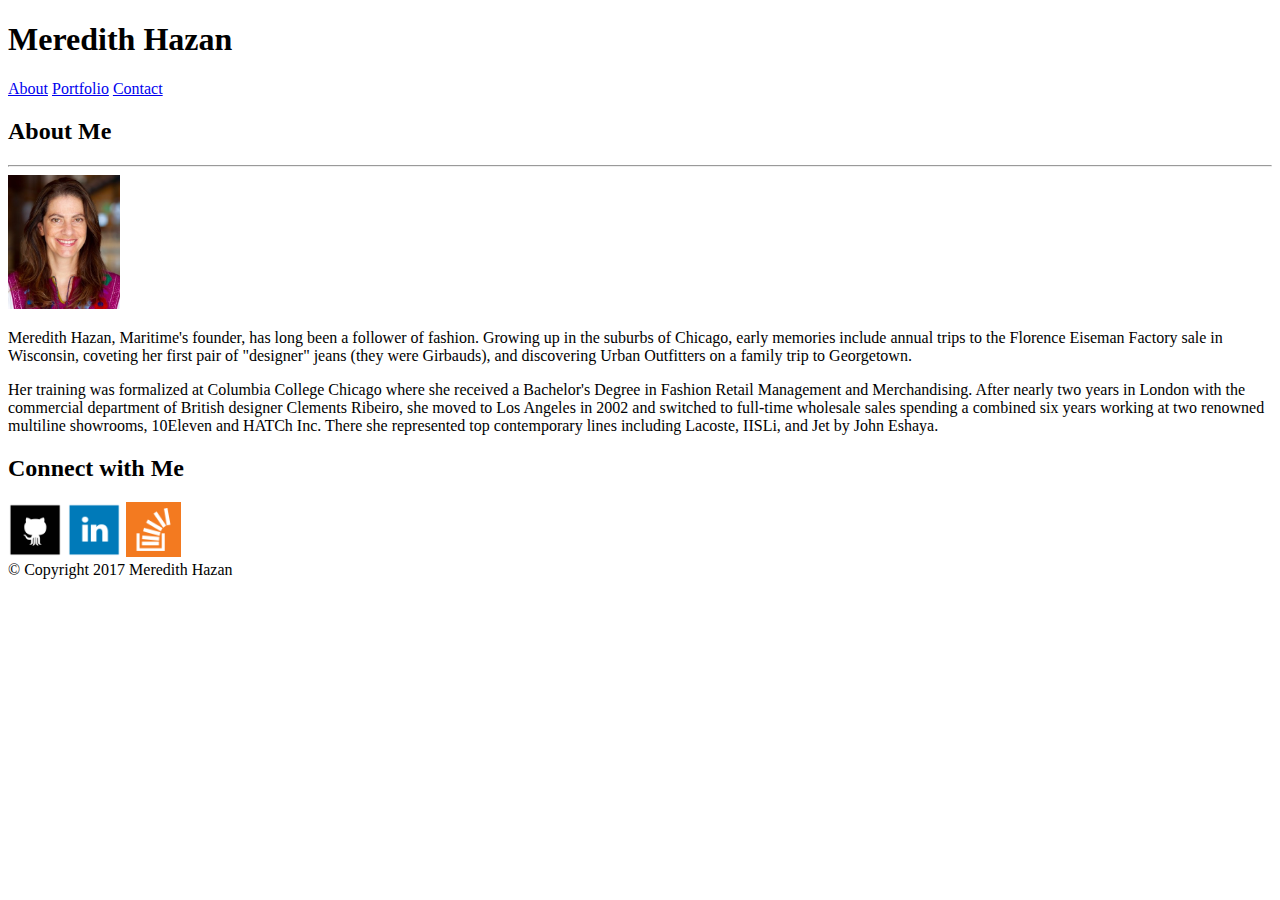
==== index.html @ f437bc91 "HTML added" ====
<!DOCTYPE html>
<html>
<head>
	<title>MH Portfolio</title>
</head>
<body>

<header id="container">

	<h1>Meredith Hazan</h1>

	<nav id="navlinks">

	   <a href="#">About</a>

	   <a href="portfolio.html">Portfolio</a>

	   <a href="contact.html">Contact</a>

	</nav>

</header>

<section class="main">

	<h2>About Me</h2><hr />

	<img src="assets/images/Meredith_Sept16_6312.jpg" alt="This is Meredith" width="112px">

	<p>
	Meredith Hazan, Maritime&#x00027;s founder, has long been a follower of fashion. Growing up in the suburbs of Chicago, early memories include annual trips to the Florence Eiseman Factory sale in Wisconsin, coveting her first pair of "designer" jeans (they were Girbauds), and discovering Urban Outfitters on a family trip to Georgetown. 
	</p>
    
	<p>
	Her training was formalized at Columbia College Chicago where she received a Bachelor's Degree in Fashion Retail Management and Merchandising. After nearly two years in London with the commercial department of British designer Clements Ribeiro, she moved to Los Angeles in 2002 and switched to full-time wholesale sales spending a combined six years working at two renowned multiline showrooms, 10Eleven and HATCh Inc. There she represented top contemporary lines including Lacoste, IISLi, and Jet by John Eshaya. 	
	</p>

</section>

<aside>

	<h2>Connect with Me</h2>

	<a href="https://meredithhazan.github.io/" target="_blank"><img src="assets/images/1493249985_github_square_black.png" alt="Github logo" width="55px"></a>

	<a href="http://www.linkedin.com/in/meredithhazan/" target="_blank"><img src="assets/images/1493250290_linkedin_square_color.png" alt="LinkedIn logo" width="55px"></a>

	<a href="http://stackoverflow.com/users/7692487/meredith-h" target="_blank"><img src="assets/images/1493250399_overflow.png" alt="Stack Overflow logo" width="55px"></a>

   <footer>

	&#x000A9; Copyright 2017 Meredith Hazan

   </footer>

   </aside>

</body>
</html>
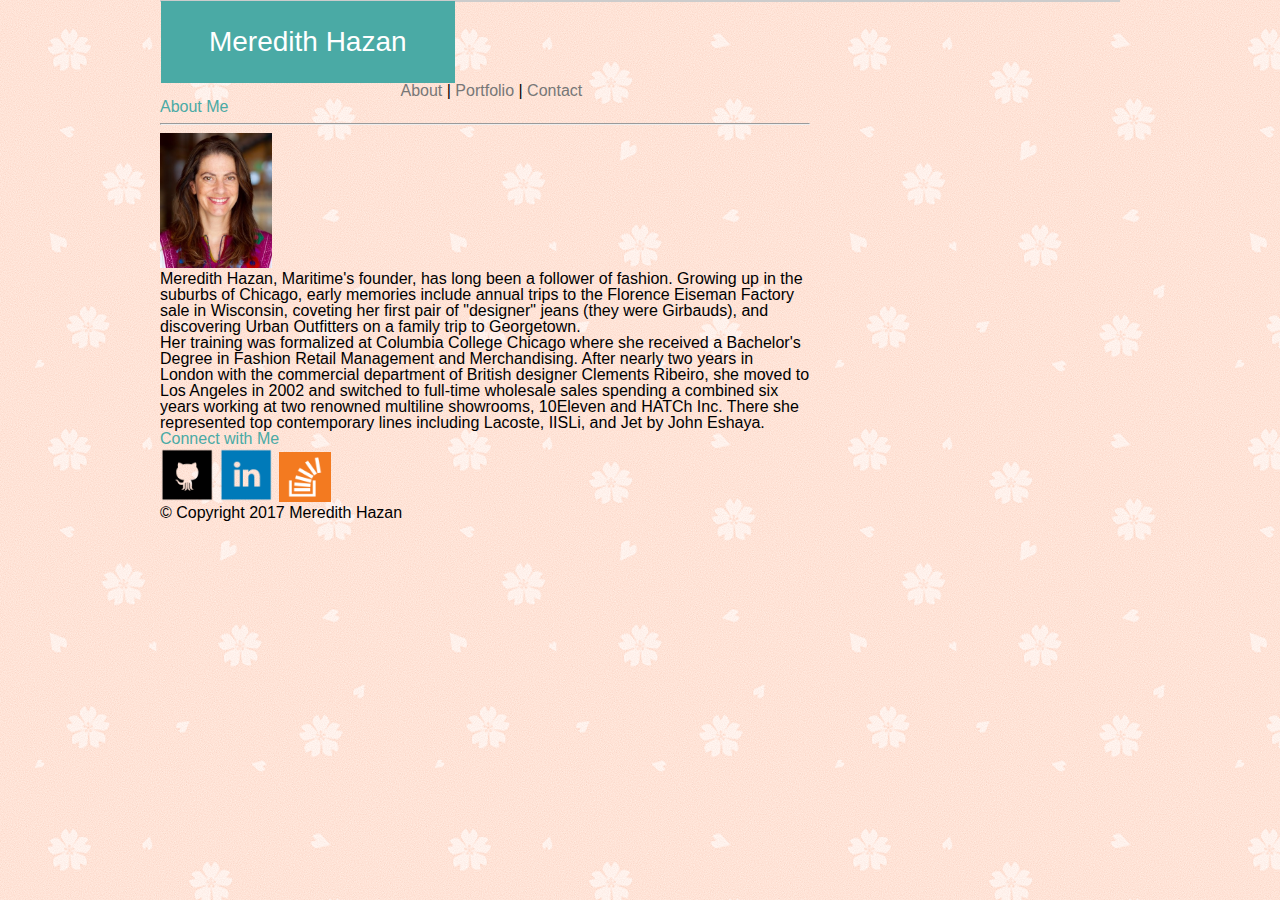
==== commit 9ef08abd: "add background image" ====
--- a/index.html
+++ b/index.html
@@ -2,24 +2,29 @@
 <html>
 <head>
 	<title>MH Portfolio</title>
+
+	<link rel="stylesheet" type="text/css" href="assets/css/reset.css">
+	<link rel="stylesheet" type="text/css" href="assets/css/style.css">
 </head>
 <body>
 
-<header id="container">
+<section class="container">
 
-	<h1>Meredith Hazan</h1>
+   <header>
 
-	<nav id="navlinks">
+	   <h1>Meredith Hazan</h1>
 
-	   <a href="#">About</a>
+	   <nav id="menu">
 
-	   <a href="portfolio.html">Portfolio</a>
+	      <a href="#">About</a> |
 
-	   <a href="contact.html">Contact</a>
+	      <a href="portfolio.html">Portfolio</a> |
 
-	</nav>
+	      <a href="contact.html">Contact</a>
 
-</header>
+	   </nav>
+
+   </header>
 
 <section class="main">
 
@@ -45,7 +50,7 @@
 
 	<a href="http://www.linkedin.com/in/meredithhazan/" target="_blank"><img src="assets/images/1493250290_linkedin_square_color.png" alt="LinkedIn logo" width="55px"></a>
 
-	<a href="http://stackoverflow.com/users/7692487/meredith-h" target="_blank"><img src="assets/images/1493250399_overflow.png" alt="Stack Overflow logo" width="55px"></a>
+	<a href="http://stackoverflow.com/users/7692487/meredith-h" target="_blank"><img src="assets/images/1493250399_overflow.png" alt="Stack Overflow logo" width="52px" height="50px"></a>
 
    <footer>
 
@@ -54,6 +59,6 @@
    </footer>
 
    </aside>
-
+</section>
 </body>
 </html>--- a/assets/css/style.css
+++ b/assets/css/style.css
@@ -0,0 +1,71 @@
+body {
+	/*color: #777;*/
+	font-family: 'Arial', 'Helvetica Neue', Helvetica, sans-serif;
+	background-image: url("sakura.png");
+}
+
+.container {
+	width: 960px;
+	margin: 0 auto;
+}
+
+header {
+   background-color: #fff;
+   border: 1px solid #ccc;
+   margin: 0;
+   
+}
+
+h1 {
+	color: white;
+	background-color: #4aaaa5;
+	width: 25%;
+	text-align: center;
+	padding: 27px;
+	font-size: 28px;
+	float: left;
+
+
+}
+
+#menu {
+	float: right;
+	width: 75%;
+
+
+}
+
+a {
+	text-decoration: none;
+	color: #777;
+}
+
+.main {
+	clear: both;
+	width: 650px;
+
+
+}
+
+h2 {
+	color: #4aaaa5;
+}
+
+p {
+
+}
+
+aside {
+
+
+}
+
+h2 {
+
+   color: #4aaaa5
+
+}
+
+footer {
+
+}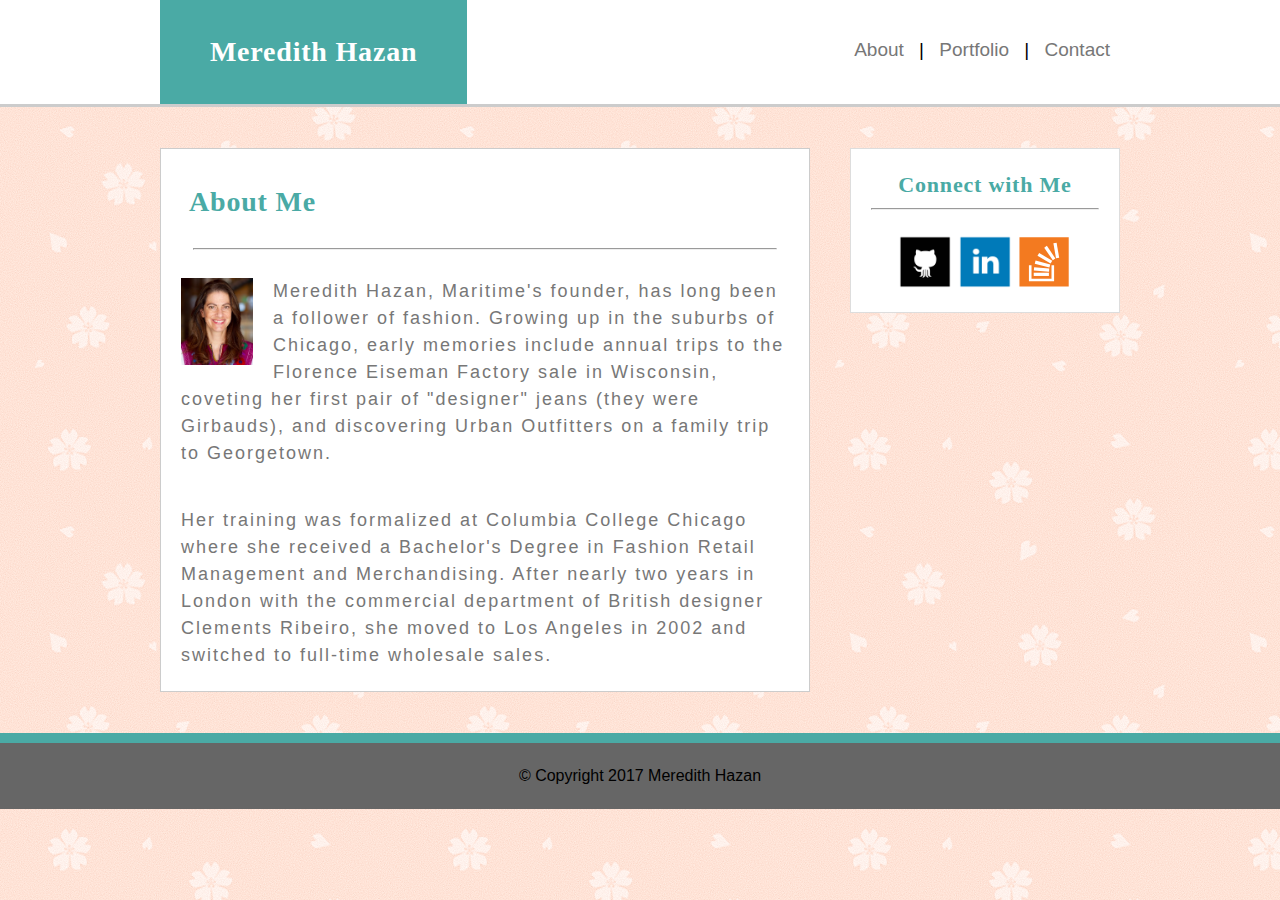
==== commit 083dd9c1: "finished recommended" ====
--- a/index.html
+++ b/index.html
@@ -8,7 +8,7 @@
 </head>
 <body>
 
-<section class="container">
+<section class="container_top">
 
    <header>
 
@@ -16,41 +16,51 @@
 
 	   <nav id="menu">
 
-	      <a href="#">About</a> |
+	      <a class="menu_links" href="#">About</a> |
 
-	      <a href="portfolio.html">Portfolio</a> |
+	      <a class="menu_links" href="portfolio.html">Portfolio</a> |
 
-	      <a href="contact.html">Contact</a>
+	      <a class="menu_links" href="contact.html">Contact</a>
 
 	   </nav>
 
    </header>
+</section>   
 
-<section class="main">
+<section class="container_main">   
 
-	<h2>About Me</h2><hr />
+       <article class="main">
 
-	<img src="assets/images/Meredith_Sept16_6312.jpg" alt="This is Meredith" width="112px">
+	      <h2>About Me</h2><hr class="longer_line" />
 
-	<p>
-	Meredith Hazan, Maritime&#x00027;s founder, has long been a follower of fashion. Growing up in the suburbs of Chicago, early memories include annual trips to the Florence Eiseman Factory sale in Wisconsin, coveting her first pair of "designer" jeans (they were Girbauds), and discovering Urban Outfitters on a family trip to Georgetown. 
-	</p>
+	      <img id="headshot" src="assets/images/Meredith_Sept16_6312.jpg" alt="This is Meredith" width="112px">
+
+	      <p>
+	      Meredith Hazan, Maritime&#x00027;s founder, has long been a follower of fashion. Growing up in the suburbs of Chicago, early memories include annual trips to the Florence Eiseman Factory sale in Wisconsin, coveting her first pair of "designer" jeans (they were Girbauds), and discovering Urban Outfitters on a family trip to Georgetown. 
+	      </p>
     
-	<p>
-	Her training was formalized at Columbia College Chicago where she received a Bachelor's Degree in Fashion Retail Management and Merchandising. After nearly two years in London with the commercial department of British designer Clements Ribeiro, she moved to Los Angeles in 2002 and switched to full-time wholesale sales spending a combined six years working at two renowned multiline showrooms, 10Eleven and HATCh Inc. There she represented top contemporary lines including Lacoste, IISLi, and Jet by John Eshaya. 	
-	</p>
+	      <p>
+	      Her training was formalized at Columbia College Chicago where she received a Bachelor's Degree in Fashion Retail Management and Merchandising. After nearly two years in London with the commercial department of British designer Clements Ribeiro, she moved to Los Angeles in 2002 and switched to full-time wholesale sales. 
+	      </p>
 
-</section>
+       </article>
 
-<aside>
+       <aside>
 
-	<h2>Connect with Me</h2>
+	      <h3>Connect with Me</h3><hr id="shorter_line" />
 
-	<a href="https://meredithhazan.github.io/" target="_blank"><img src="assets/images/1493249985_github_square_black.png" alt="Github logo" width="55px"></a>
+	      <a href="https://meredithhazan.github.io/" target="_blank">
+	      <img class="connect_links" src="assets/images/1493249985_github_square_black.png" alt="Github logo" width="55px"></a>
 
-	<a href="http://www.linkedin.com/in/meredithhazan/" target="_blank"><img src="assets/images/1493250290_linkedin_square_color.png" alt="LinkedIn logo" width="55px"></a>
+	      <a href="http://www.linkedin.com/in/meredithhazan/" target="_blank">
+	      <img class="connect_links" src="assets/images/1493250290_linkedin_square_color.png" alt="LinkedIn logo" width="55px"></a>
 
-	<a href="http://stackoverflow.com/users/7692487/meredith-h" target="_blank"><img src="assets/images/1493250399_overflow.png" alt="Stack Overflow logo" width="52px" height="50px"></a>
+	      <a href="http://stackoverflow.com/users/7692487/meredith-h" target="_blank">
+	      <img class="connect_links" src="assets/images/stack-overflow.svg" alt="Stack Overflow logo" width="55"></a>
+
+	  </aside>  
+
+ </section>	 
 
    <footer>
 
@@ -58,7 +68,6 @@
 
    </footer>
 
-   </aside>
 </section>
 </body>
 </html>--- a/assets/css/style.css
+++ b/assets/css/style.css
@@ -1,71 +1,205 @@
+* {
+	box-sizing: border-box;
+}
+
 body {
-	/*color: #777;*/
 	font-family: 'Arial', 'Helvetica Neue', Helvetica, sans-serif;
 	background-image: url("sakura.png");
-}
-
-.container {
-	width: 960px;
-	margin: 0 auto;
+    background-color: #FCDED0;
+    margin: 0;
+}
+
+.container_top {
+	background-color: #fff;
+	border-bottom: 3px solid #ccc;
+    clear: both;
+    overflow: auto;
+    margin: 0;
+   
+    
+
 }
 
 header {
-   background-color: #fff;
-   border: 1px solid #ccc;
-   margin: 0;
+   width: 960px;
+   margin: 0 auto;
    
 }
 
+h1, h2, h3 {
+	font-family: 'Georgia', Times, Times New Roman, serif;
+	line-height: .5;
+	letter-spacing: .8px;
+}
+
 h1 {
-	color: white;
+	color: #fff;
 	background-color: #4aaaa5;
-	width: 25%;
-	text-align: center;
-	padding: 27px;
+	width: 32%;
+	text-align: center;
+	padding: 45px 28px;
 	font-size: 28px;
-	float: left;
-
-
-}
+	font-weight: bold;
+	float: left;
+
+
+}
+
+
 
 #menu {
 	float: right;
-	width: 75%;
-
-
-}
-
-a {
+	padding: 40px 0;
+	text-align: center;
+	font-size: 19px;
+
+
+}
+
+.menu_links {
 	text-decoration: none;
 	color: #777;
+	padding: 10px;
+
+}
+
+.container_main {
+	
+    clear: both;
+    overflow: auto;
+    width: 960px;
+    margin: 21px auto;
+    box-sizing: border-box;
+
 }
 
 .main {
-	clear: both;
 	width: 650px;
-
+	box-sizing: border-box;
+	border: 1px solid #ccc;
+	margin: 20px auto 20px auto;
+	background-color: #fff;
+	float: left;
+	padding: 15px 0 2px 0;
+	overflow: auto;
 
 }
 
 h2 {
 	color: #4aaaa5;
+	font-size: 28px;
+	font-weight: bold;
+	padding: 31px 28px;
+	
+}
+
+.longer_line {
+	width: 90%;
+	height: 1px;
+	background-color: #ddd;
+}
+
+.form {
+	float: left;
+	width: 96%;
+	padding: 27px 31px;
+	color: #777;
+    font-size: 18px; 
+	box-sizing: border-box;
+}
+
+input, textarea {
+	width: 100%;
+	border: 1px solid #ddd;
+	padding: 10px;
+	margin: 10px auto 20px auto;
+}
+
+
+button {
+	background-color: #4aaaa5;
+	color: #fff;
+	width: 111px;
+	height: 40px;
+	font-size: 16px;
+	border: none;
+}
+
+#headshot {
+
+	float: left;
+	padding: 20px;
 }
 
 p {
-
+   color: #777;
+   font-size: 18px;
+   letter-spacing: 2px;
+   line-height: 1.5;
+   padding: 20px;
+   
 }
 
 aside {
-
-
-}
-
-h2 {
-
-   color: #4aaaa5
-
-}
+	float: right;
+	width: 270px;
+	background-color: #fff;
+	text-align: center;
+	border: 1px solid #ddd;
+	margin: 20px 0;
+	padding: 20px 0;
+	box-sizing: border-box;
+
+
+}
+
+h3 {
+    color: #4aaaa5;
+	font-size: 22px;
+	font-weight: bold;
+	padding: 10px 0;
+}
+
+#shorter_line {
+	width: 85%;
+	background-color: #777;
+}
+
+.connect_links {
+  margin-top: 16px;
+
+
+}
+
+.portfolio-boxes {
+	float: left;
+	position: relative;
+	margin: 30px 0 0 37px;
+	border: 1px solid #ddd; 
+	;
+}
+
+.text-box {
+	background-color: #4aaaa5;
+	text-align: center;
+	width: 100%;
+	color: #fff;
+	font-size: 16px;
+	padding: 20px;
+	position: absolute;
+	bottom: 10px;
+	box-sizing: border-box;
+	z-index: 1;
+}
+
 
 footer {
+   background-color: #666;
+   text-align: center;
+   border-top: 10px solid #4aaaa5;
+   clear: both;
+   padding: 25px;
+   margin: 0;
+
 
 }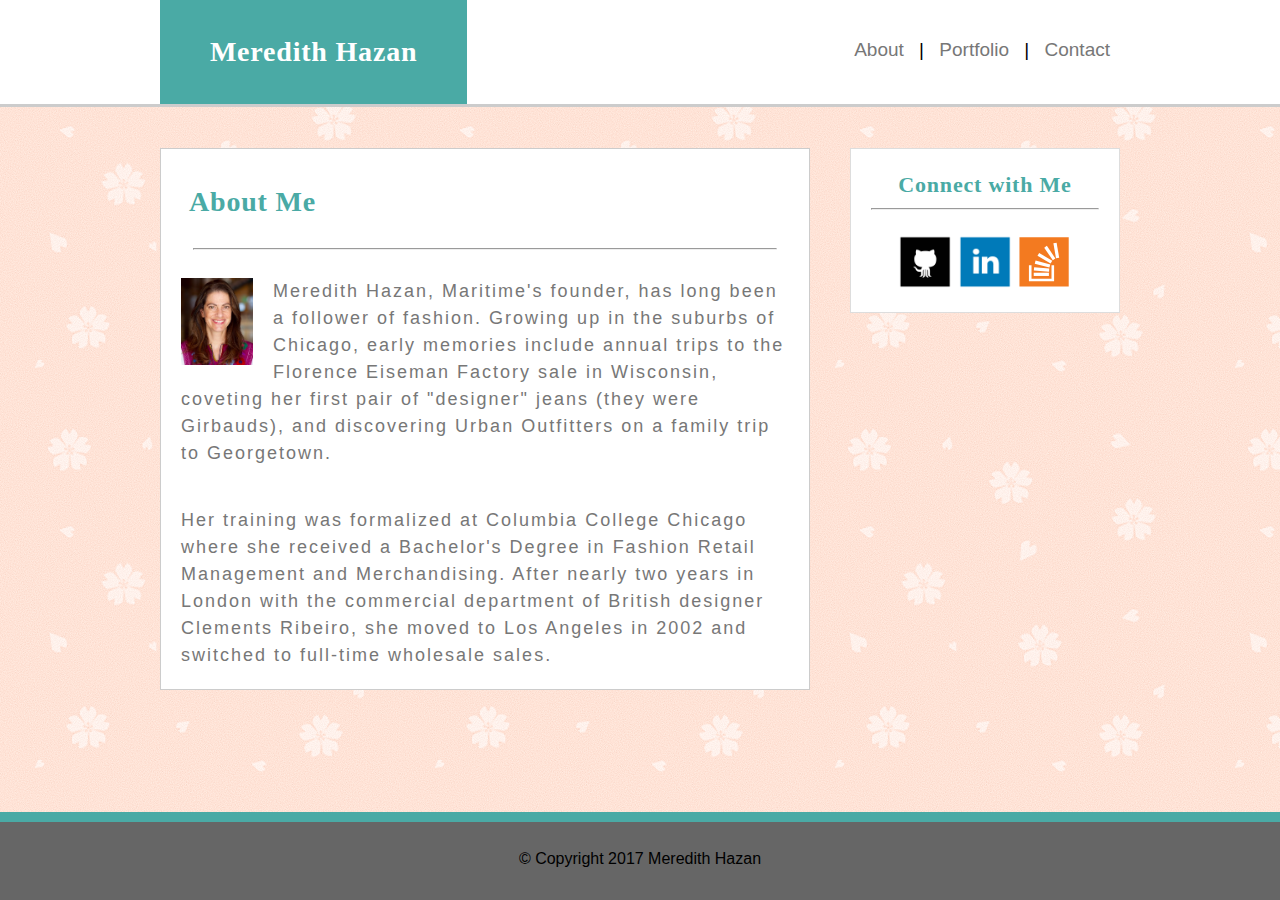
==== commit 3a4c79c3: "link corrections" ====
--- a/index.html
+++ b/index.html
@@ -16,7 +16,7 @@
 
 	   <nav id="menu">
 
-	      <a class="menu_links" href="#">About</a> |
+	      <a class="menu_links" href="index.html">About</a> |
 
 	      <a class="menu_links" href="portfolio.html">Portfolio</a> |
 
@@ -49,7 +49,7 @@
 
 	      <h3>Connect with Me</h3><hr id="shorter_line" />
 
-	      <a href="https://meredithhazan.github.io/" target="_blank">
+	      <a href="https://github.com/meredithhazan" target="_blank">
 	      <img class="connect_links" src="assets/images/1493249985_github_square_black.png" alt="Github logo" width="55px"></a>
 
 	      <a href="http://www.linkedin.com/in/meredithhazan/" target="_blank">
--- a/assets/css/style.css
+++ b/assets/css/style.css
@@ -1,12 +1,17 @@
 * {
 	box-sizing: border-box;
+}
+
+html {
+	position: relative;
+	min-height: 100%;
 }
 
 body {
 	font-family: 'Arial', 'Helvetica Neue', Helvetica, sans-serif;
 	background-image: url("sakura.png");
     background-color: #FCDED0;
-    margin: 0;
+    margin: 0 0 100px;
 }
 
 .container_top {
@@ -15,15 +20,11 @@
     clear: both;
     overflow: auto;
     margin: 0;
-   
-    
-
 }
 
 header {
    width: 960px;
-   margin: 0 auto;
-   
+   margin: 0 auto;  
 }
 
 h1, h2, h3 {
@@ -41,8 +42,6 @@
 	font-size: 28px;
 	font-weight: bold;
 	float: left;
-
-
 }
 
 
@@ -52,15 +51,16 @@
 	padding: 40px 0;
 	text-align: center;
 	font-size: 19px;
-
-
 }
 
 .menu_links {
 	text-decoration: none;
 	color: #777;
 	padding: 10px;
-
+}
+
+.menu_links:hover {
+	color: #FCDED0;
 }
 
 .container_main {
@@ -70,7 +70,6 @@
     width: 960px;
     margin: 21px auto;
     box-sizing: border-box;
-
 }
 
 .main {
@@ -80,17 +79,15 @@
 	margin: 20px auto 20px auto;
 	background-color: #fff;
 	float: left;
-	padding: 15px 0 2px 0;
+	padding: 15px 0 0;
 	overflow: auto;
-
 }
 
 h2 {
 	color: #4aaaa5;
 	font-size: 28px;
 	font-weight: bold;
-	padding: 31px 28px;
-	
+	padding: 31px 28px;	
 }
 
 .longer_line {
@@ -125,6 +122,10 @@
 	border: none;
 }
 
+button:hover {
+	background-color: #FCDED0;
+}
+
 #headshot {
 
 	float: left;
@@ -136,8 +137,7 @@
    font-size: 18px;
    letter-spacing: 2px;
    line-height: 1.5;
-   padding: 20px;
-   
+   padding: 20px; 
 }
 
 aside {
@@ -149,8 +149,6 @@
 	margin: 20px 0;
 	padding: 20px 0;
 	box-sizing: border-box;
-
-
 }
 
 h3 {
@@ -168,15 +166,17 @@
 .connect_links {
   margin-top: 16px;
 
-
+}
+
+.connect_links:hover {
+	outline: 1.5px solid #ddd;
+  	outline-offset: 3px;
 }
 
 .portfolio-boxes {
 	float: left;
 	position: relative;
 	margin: 30px 0 0 37px;
-	border: 1px solid #ddd; 
-	;
 }
 
 .text-box {
@@ -198,8 +198,11 @@
    text-align: center;
    border-top: 10px solid #4aaaa5;
    clear: both;
-   padding: 25px;
+   padding: 29px;
    margin: 0;
-
-
+   position: absolute;
+    left: 0;
+    bottom: 0;
+    height: 88px;
+    width: 100%;
 }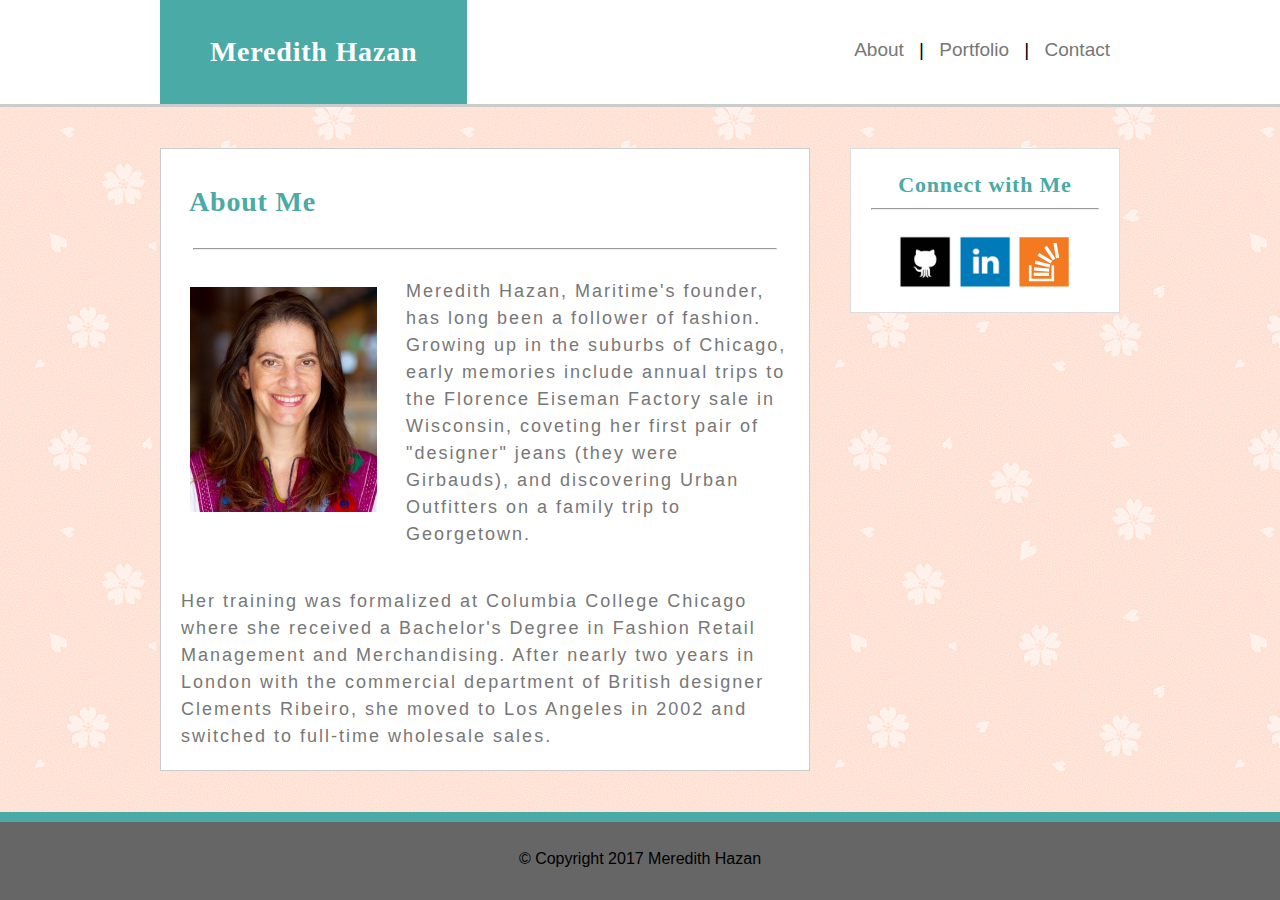
==== commit 3917b825: "#Headshot fix" ====
--- a/index.html
+++ b/index.html
@@ -33,7 +33,7 @@
 
 	      <h2>About Me</h2><hr class="longer_line" />
 
-	      <img id="headshot" src="assets/images/Meredith_Sept16_6312.jpg" alt="This is Meredith" width="112px">
+	      <img id="headshot" src="assets/images/Meredith_Sept16_6312.jpg" alt="This is Meredith" width="187px">
 
 	      <p>
 	      Meredith Hazan, Maritime&#x00027;s founder, has long been a follower of fashion. Growing up in the suburbs of Chicago, early memories include annual trips to the Florence Eiseman Factory sale in Wisconsin, coveting her first pair of "designer" jeans (they were Girbauds), and discovering Urban Outfitters on a family trip to Georgetown. 
--- a/assets/css/style.css
+++ b/assets/css/style.css
@@ -127,9 +127,8 @@
 }
 
 #headshot {
-
-	float: left;
-	padding: 20px;
+	float: left;
+	margin: 29px;
 }
 
 p {
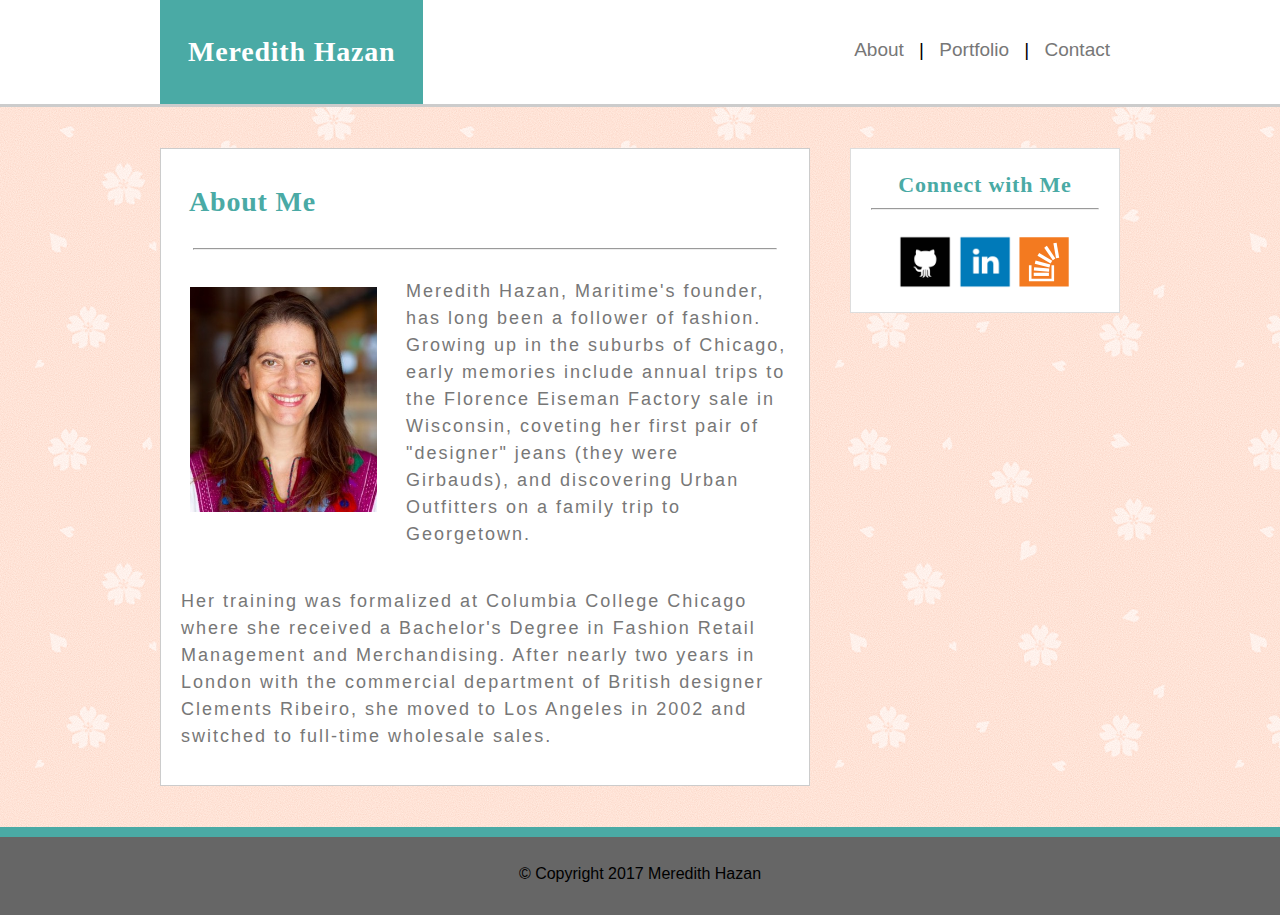
==== commit 22c2e5b8: "adding submodule" ====
--- a/index.html
+++ b/index.html
@@ -5,6 +5,8 @@
 
 	<link rel="stylesheet" type="text/css" href="assets/css/reset.css">
 	<link rel="stylesheet" type="text/css" href="assets/css/style.css">
+	<meta name="viewport" content="width=device-width, intial-scale=1.0">
+	
 </head>
 <body>
 
@@ -29,45 +31,51 @@
 
 <section class="container_main">   
 
-       <article class="main">
+     <article class="main">
 
-	      <h2>About Me</h2><hr class="longer_line" />
+	     <h2>About Me</h2><hr class="longer_line" />
 
-	      <img id="headshot" src="assets/images/Meredith_Sept16_6312.jpg" alt="This is Meredith" width="187px">
+	     <img id="headshot" src="assets/images/Meredith_Sept16_6312.jpg" alt="This is Meredith" width="187px">
 
-	      <p>
+	     <p>
 	      Meredith Hazan, Maritime&#x00027;s founder, has long been a follower of fashion. Growing up in the suburbs of Chicago, early memories include annual trips to the Florence Eiseman Factory sale in Wisconsin, coveting her first pair of "designer" jeans (they were Girbauds), and discovering Urban Outfitters on a family trip to Georgetown. 
-	      </p>
+	     </p>
     
-	      <p>
+	     <p>
 	      Her training was formalized at Columbia College Chicago where she received a Bachelor's Degree in Fashion Retail Management and Merchandising. After nearly two years in London with the commercial department of British designer Clements Ribeiro, she moved to Los Angeles in 2002 and switched to full-time wholesale sales. 
-	      </p>
+	     </p>
 
-       </article>
+    </article>
 
-       <aside>
+    <aside>
 
-	      <h3>Connect with Me</h3><hr id="shorter_line" />
+	     <h3>Connect with Me</h3><hr id="shorter_line" />
 
-	      <a href="https://github.com/meredithhazan" target="_blank">
-	      <img class="connect_links" src="assets/images/1493249985_github_square_black.png" alt="Github logo" width="55px"></a>
+	     <nav id="aside_links">
 
-	      <a href="http://www.linkedin.com/in/meredithhazan/" target="_blank">
-	      <img class="connect_links" src="assets/images/1493250290_linkedin_square_color.png" alt="LinkedIn logo" width="55px"></a>
+	      		<a href="https://github.com/meredithhazan" target="_blank">
+	      			<img class="connect_links" src="assets/images/1493249985_github_square_black.png" alt="Github logo" width="55px">
+	      		</a>
 
-	      <a href="http://stackoverflow.com/users/7692487/meredith-h" target="_blank">
-	      <img class="connect_links" src="assets/images/stack-overflow.svg" alt="Stack Overflow logo" width="55"></a>
+	      		<a href="http://www.linkedin.com/in/meredithhazan/" target="_blank">
+	      			<img class="connect_links" src="assets/images/1493250290_linkedin_square_color.png" alt="LinkedIn logo" width="55px">
+	      		</a>
 
-	  </aside>  
+	      		<a href="http://stackoverflow.com/users/7692487/meredith-h" target="_blank">
+	      			<img class="connect_links" src="assets/images/stack-overflow.svg" alt="Stack Overflow logo" width="55">
+	      		</a>
+	      	</nav>
+
+	  	</aside>  
 
  </section>	 
 
-   <footer>
+ <footer>
 
 	&#x000A9; Copyright 2017 Meredith Hazan
 
-   </footer>
+ </footer>
 
-</section>
+
 </body>
 </html>--- a/assets/css/style.css
+++ b/assets/css/style.css
@@ -11,7 +11,8 @@
 	font-family: 'Arial', 'Helvetica Neue', Helvetica, sans-serif;
 	background-image: url("sakura.png");
     background-color: #FCDED0;
-    margin: 0 0 100px;
+    margin: 0 auto;
+   	float: none;
 }
 
 .container_top {
@@ -20,11 +21,12 @@
     clear: both;
     overflow: auto;
     margin: 0;
+    width: inherit;
 }
 
 header {
    width: 960px;
-   margin: 0 auto;  
+   margin: auto;  
 }
 
 h1, h2, h3 {
@@ -36,7 +38,7 @@
 h1 {
 	color: #fff;
 	background-color: #4aaaa5;
-	width: 32%;
+	width: auto;
 	text-align: center;
 	padding: 45px 28px;
 	font-size: 28px;
@@ -44,7 +46,9 @@
 	float: left;
 }
 
-
+a {
+	text-decoration: none;
+}
 
 #menu {
 	float: right;
@@ -79,7 +83,7 @@
 	margin: 20px auto 20px auto;
 	background-color: #fff;
 	float: left;
-	padding: 15px 0 0;
+	padding: 15px 0;
 	overflow: auto;
 }
 
@@ -111,7 +115,6 @@
 	padding: 10px;
 	margin: 10px auto 20px auto;
 }
-
 
 button {
 	background-color: #4aaaa5;
@@ -162,6 +165,10 @@
 	background-color: #777;
 }
 
+#aside_links {
+
+}
+
 .connect_links {
   margin-top: 16px;
 
@@ -175,22 +182,26 @@
 .portfolio-boxes {
 	float: left;
 	position: relative;
-	margin: 30px 0 0 37px;
+	padding: 20px 0 0 20px;
+	margin-left: 30px;
+}
+
+.portfolio-pics {
+	width: 100%;
 }
 
 .text-box {
 	background-color: #4aaaa5;
 	text-align: center;
-	width: 100%;
+	width: 92.5%;
 	color: #fff;
 	font-size: 16px;
-	padding: 20px;
+	padding: 16px;
 	position: absolute;
 	bottom: 10px;
 	box-sizing: border-box;
 	z-index: 1;
 }
-
 
 footer {
    background-color: #666;
@@ -198,10 +209,138 @@
    border-top: 10px solid #4aaaa5;
    clear: both;
    padding: 29px;
-   margin: 0;
+   margin-top: auto;
    position: absolute;
     left: 0;
-    bottom: 0;
+    /*bottom: 0;*/
     height: 88px;
-    width: 100%;
+    min-width: 100%;
+}
+
+@media screen and (max-width: 980px) {
+ 
+ 	header {
+ 		width: 77%
+ 	}	
+	.container_main {
+		width: 77%;
+	}
+	.main {
+		width: 60%;
+	}
+	.portfolio-boxes {
+		width: 100%;
+		float: none;
+		margin: 0;
+		padding: 15px 30px;
+	}
+	.text-box {
+		width: 86.5%;
+		bottom: 29px;
+	}
+	footer {
+		position: static;
+	}
+ } 
+
+ @media screen and (max-width: 768px) {
+ 	header {
+ 		width: 90%;
+ 	}
+ 	.container_main {
+		width: 90%;
+	}
+	.main {
+		width: 100%;
+	}
+	h2 {
+		padding-left: 30px;
+	}
+ 	aside {
+		float: left;
+		width: 100%;	
+	}
+	h3 {
+		width: 37%;
+		padding: 15px 0;
+	}
+	#shorter-line {
+		width: 90%;
+	}
+	#aside_links {
+		width: 33%;
+	}
+	.portfolio-boxes {
+		position: relative;
+		float: left;
+		width: 47%;
+		margin-left: 14px;
+		padding: 15px 10px;
+	}
+	.text-box {
+		width: 93.8%;
+		bottom: 26px;
+	}
+	footer {
+		position: static;
+	}
+ }
+
+ @media screen and (max-width: 640px) {
+	header {
+		width: 100%;
+	}
+	h1 {
+		width: 100%;
+		font-size: 30px;
+	}	
+	#menu {
+		float: left;
+		width: 100%;
+		font-size: 20px;
+	}
+	.menu_links {
+		padding: 40px 50px;
+
+	}
+	.container_main {
+		width: 90%;
+	}
+	.main {
+		width: 100%;
+	}
+	h2 {
+		padding-left: 33px;
+		font-size: 30px;
+	}
+	#headshot {
+		width: 90%;
+	}
+	p {
+		font-size: 20px;
+	}
+	.portfolio-boxes {
+		width: 100%;
+		float: none;
+		margin: 0;
+		padding: 15px 30px;
+	}
+	.portfolio-pics {
+		width: 100%;
+	}
+	.text-box {
+		font-size: 23px;
+		width: 89.5%;
+		bottom: 42px;
+	}
+	aside {
+		float: left;
+		width: 100%;	
+	}
+	h3, #aside_links {
+		width: 50%;
+	}	
+	footer {
+		position: static;
+	}
 }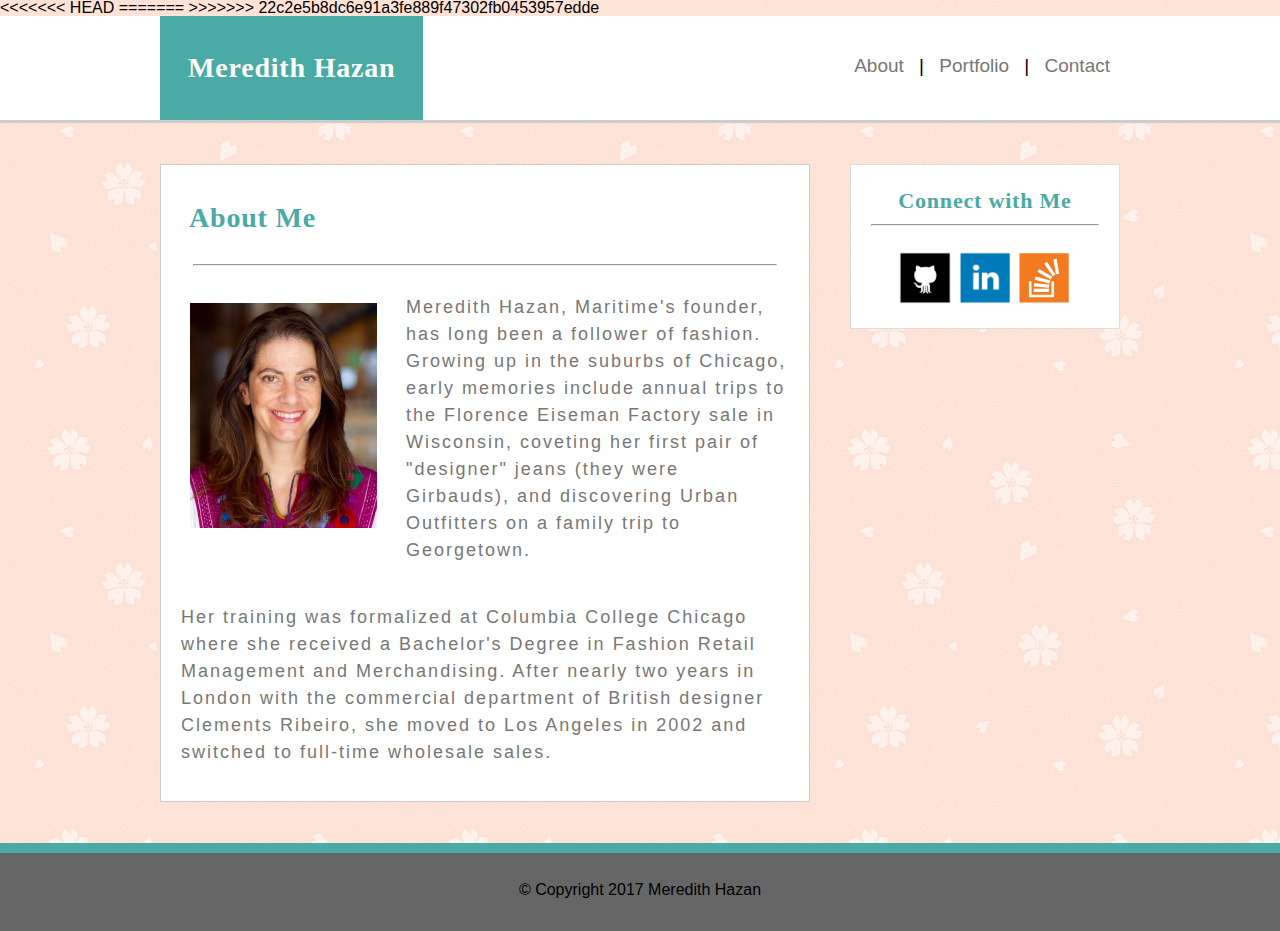
==== commit 9fa7c411: "removing DS_store" ====
--- a/index.html
+++ b/index.html
@@ -5,31 +5,35 @@
 
 	<link rel="stylesheet" type="text/css" href="assets/css/reset.css">
 	<link rel="stylesheet" type="text/css" href="assets/css/style.css">
+<<<<<<< HEAD
+	<meta name="viewport" content="width=device-width, initial-scale=1.0">
+=======
 	<meta name="viewport" content="width=device-width, intial-scale=1.0">
+>>>>>>> 22c2e5b8dc6e91a3fe889f47302fb0453957edde
 	
 </head>
 <body>
 
-<section class="container_top">
+	<section class="container_top">
 
-   <header>
+	   <header>
 
-	   <h1>Meredith Hazan</h1>
+		   <h1>Meredith Hazan</h1>
 
-	   <nav id="menu">
+		   <nav id="menu">
 
-	      <a class="menu_links" href="index.html">About</a> |
+		      <a class="menu_links" href="index.html">About</a> |
 
-	      <a class="menu_links" href="portfolio.html">Portfolio</a> |
+		      <a class="menu_links" href="portfolio.html">Portfolio</a> |
 
-	      <a class="menu_links" href="contact.html">Contact</a>
+		      <a class="menu_links" href="contact.html">Contact</a>
 
-	   </nav>
+		   </nav>
 
-   </header>
-</section>   
+	   </header>
+	</section>   <!-- closing section tag for container-top -->
 
-<section class="container_main">   
+	<section class="container_main">   
 
      <article class="main">
 
@@ -68,7 +72,7 @@
 
 	  	</aside>  
 
- </section>	 
+ 	</section>	<!--  closing section tag for container_main -->  
 
  <footer>
 
@@ -77,5 +81,9 @@
  </footer>
 
 
+<<<<<<< HEAD
+
+=======
+>>>>>>> 22c2e5b8dc6e91a3fe889f47302fb0453957edde
 </body>
 </html>